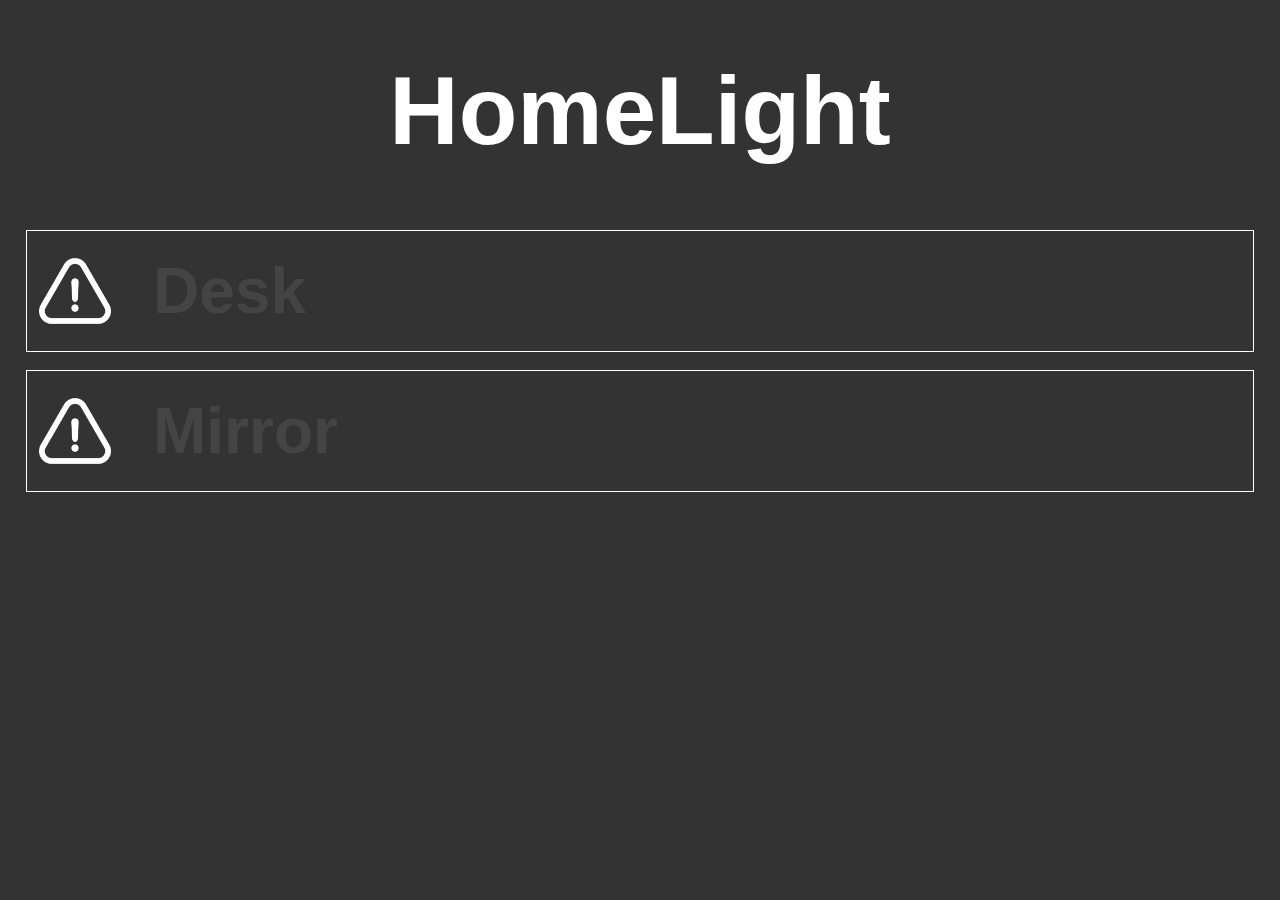
==== HomeLight_Controller/html/index.html @ 94cf220c "Moved everything to html directory" ====
<html>
    <head>
        <link rel="stylesheet" href="style-webkit.css">
    </head>
    
    <body>
        <div>
            <h1 id="title">HomeLight</h1>
        </div>
        <div id='lightsContainer'></div>
        
        
        <script src="js/utility.js"></script>
        <script src="js/script.js"></script>
    </body>
</html>
---- HomeLight_Controller/html/style-webkit.css ----
/*
 --------- MAIN STYLES ---------
 */

body{
    background-color: #333333;
    color: white;
    font-family: sans-serif;
}

#title{
    text-align: center;
    font-size: 6em;
    padding-top: 48px;
}


/*
 --------- LIGHT BOX ---------
 */

/* Overall container - estabilishing grid */
.lightBox{
    border: 1px solid white;
    margin: 18px 18px 18px 18px;
    display: -ms-grid;
    display: grid;
    -ms-grid-columns: [iconBox] 96px [titleBox] auto [colorBox] 216px [end];
    grid-template-columns: [iconBox] 96px [titleBox] auto [colorBox] 216px [end];
    -ms-grid-rows: [row1] 120px (auto)[2];
    grid-template-rows: [row1] 120px repeat(2, auto);
    justify-items: start;
}

/* Icon for each light */
.lightIcon{
    grid-column: iconBox;
    grid-row: row1;
    -ms-grid-row-align: center;
    -ms-grid-column-align: center;
    place-self: center;
    width: 72px;
}

/* Title for each light */
.lightTitle{
    font-size: 4em;
    padding: 12px;
    margin: 18px;
    -ms-grid-row-align: center;
        align-self: center;
    grid-column: titleBox;
    grid-row: row1;
}
.errorTitle{
    color: #444
}
/* Color display */
.colorBox{
    width: 192px;
    height: 96px;
    grid-column: colorBox;
    grid-row: row1;
    -ms-grid-row-align: center;
    -ms-grid-column-align: center;
    place-self: center;
    border-radius: 96px;
    border: 1px solid white;
}

/* Modular stuff */

.lightControlContainer{
    grid-column: titleBox / -1;
    -ms-grid-row-align: center;
    -ms-grid-column-align: center;
    place-self: center;
    overflow: hidden;
    width: 90%;
}

/* Container for each slider */
.sliderContainer{
    /*grid-column: titleBox / -1;
    place-self: center; */
    overflow: hidden;
    height: 96px;
    width: 90%;
}

/* Common slider styles */
.slider{
    margin-top: 36px;
    margin-bottom: 36px;
    height: 24px;
    width: 100%;
    -webkit-appearance: none;
       -moz-appearance: none;
            appearance: none;
    width: 100%; /* Full-width */
    background: #aaa; /* Grey background */
    outline: none; /* Remove outline */
    border-radius: 24px;
}
.slider::-webkit-slider-thumb {
  -webkit-appearance: none; /* Override default look */
  appearance: none;
  width: 25px; /* Set a specific slider handle width */
  height: 25px; /* Slider handle height */
  background: #fff; /* Green background */
  cursor: pointer; /* Cursor on hover */
  border-radius: 24px;
}

/* Special slider backgrounds */
.slider-hue {
  background: -webkit-gradient(linear, left top, right top, from(hsl(0,54%,51%)),color-stop(4%, hsl(14.4,54%,51%)),color-stop(8%, hsl(28.8,54%,51%)),color-stop(12%, hsl(43.2,54%,51%)),color-stop(16%, hsl(57.6,54%,51%)),color-stop(20%, hsl(72,54%,51%)),color-stop(24%, hsl(86.4,54%,51%)),color-stop(28%, hsl(100.8,54%,51%)),color-stop(32%, hsl(115.2,54%,51%)),color-stop(36%, hsl(129.6,54%,51%)),color-stop(40%, hsl(144,54%,51%)),color-stop(44%, hsl(158.4,54%,51%)),color-stop(48%, hsl(172.8,54%,51%)),color-stop(52%, hsl(187.2,54%,51%)),color-stop(56%, hsl(201.6,54%,51%)),color-stop(60%, hsl(216,54%,51%)),color-stop(64%, hsl(230.4,54%,51%)),color-stop(68%, hsl(244.8,54%,51%)),color-stop(72%, hsl(259.2,54%,51%)),color-stop(76%, hsl(273.6,54%,51%)),color-stop(80%, hsl(288,54%,51%)),color-stop(84%, hsl(302.4,54%,51%)),color-stop(88%, hsl(316.8,54%,51%)),color-stop(92%, hsl(331.2,54%,51%)),color-stop(96%, hsl(345.6,54%,51%)),to(hsl(360,54%,51%)));
  background: -o-linear-gradient(left, hsl(0,54%,51%) 0%,hsl(14.4,54%,51%) 4%,hsl(28.8,54%,51%) 8%,hsl(43.2,54%,51%) 12%,hsl(57.6,54%,51%) 16%,hsl(72,54%,51%) 20%,hsl(86.4,54%,51%) 24%,hsl(100.8,54%,51%) 28%,hsl(115.2,54%,51%) 32%,hsl(129.6,54%,51%) 36%,hsl(144,54%,51%) 40%,hsl(158.4,54%,51%) 44%,hsl(172.8,54%,51%) 48%,hsl(187.2,54%,51%) 52%,hsl(201.6,54%,51%) 56%,hsl(216,54%,51%) 60%,hsl(230.4,54%,51%) 64%,hsl(244.8,54%,51%) 68%,hsl(259.2,54%,51%) 72%,hsl(273.6,54%,51%) 76%,hsl(288,54%,51%) 80%,hsl(302.4,54%,51%) 84%,hsl(316.8,54%,51%) 88%,hsl(331.2,54%,51%) 92%,hsl(345.6,54%,51%) 96%,hsl(360,54%,51%) 100%);
  background: linear-gradient(to right, hsl(0,54%,51%) 0%,hsl(14.4,54%,51%) 4%,hsl(28.8,54%,51%) 8%,hsl(43.2,54%,51%) 12%,hsl(57.6,54%,51%) 16%,hsl(72,54%,51%) 20%,hsl(86.4,54%,51%) 24%,hsl(100.8,54%,51%) 28%,hsl(115.2,54%,51%) 32%,hsl(129.6,54%,51%) 36%,hsl(144,54%,51%) 40%,hsl(158.4,54%,51%) 44%,hsl(172.8,54%,51%) 48%,hsl(187.2,54%,51%) 52%,hsl(201.6,54%,51%) 56%,hsl(216,54%,51%) 60%,hsl(230.4,54%,51%) 64%,hsl(244.8,54%,51%) 68%,hsl(259.2,54%,51%) 72%,hsl(273.6,54%,51%) 76%,hsl(288,54%,51%) 80%,hsl(302.4,54%,51%) 84%,hsl(316.8,54%,51%) 88%,hsl(331.2,54%,51%) 92%,hsl(345.6,54%,51%) 96%,hsl(360,54%,51%) 100%);
}

.slider-white{
    background: -webkit-gradient(linear, left top, right top, from(#000000), to(#FFFFCC));
    background: -o-linear-gradient(left, #000000 0%, #FFFFCC 100%);
    background: linear-gradient(to right, #000000 0%, #FFFFCC 100%);
}



/* Row attachements */
.row2{
    -ms-grid-row: 2;
    grid-row: 2;
}

.row3{
    -ms-grid-row: 3;
    grid-row: 3;
}

.row4{
    -ms-grid-row: 4;
    grid-row: 4;
}

.row5{
    -ms-grid-row: 5;
    grid-row: 5;
}






/*
 --------- ANIMATIONS ---------
 */


/* This is the collapse and expand routine for the side panels */
.shown{
  -webkit-animation: KEYshowControl 0.3s ease-in-out 0s 1 both;
          animation: KEYshowControl 0.3s ease-in-out 0s 1 both;
}
.hidden{
  -webkit-animation: KEYhideControl 0.3s ease-in-out 0s 1 both;
          animation: KEYhideControl 0.3s ease-in-out 0s 1 both;
}
@-webkit-keyframes KEYshowControl {
  from{
    height: 0px;
  }
  to{
    height: auto;
  }
}
@keyframes KEYshowControl {
  from{
    height: 0px;
  }
  to{
    height: auto;
  }
}
@-webkit-keyframes KEYhideControl {
  from{
    height: auto;
  }
  to{
      height: 0px;
  }
}
@keyframes KEYhideControl {
  from{
    height: auto;
  }
  to{
      height: 0px;
  }
}
/*---------------------------*/
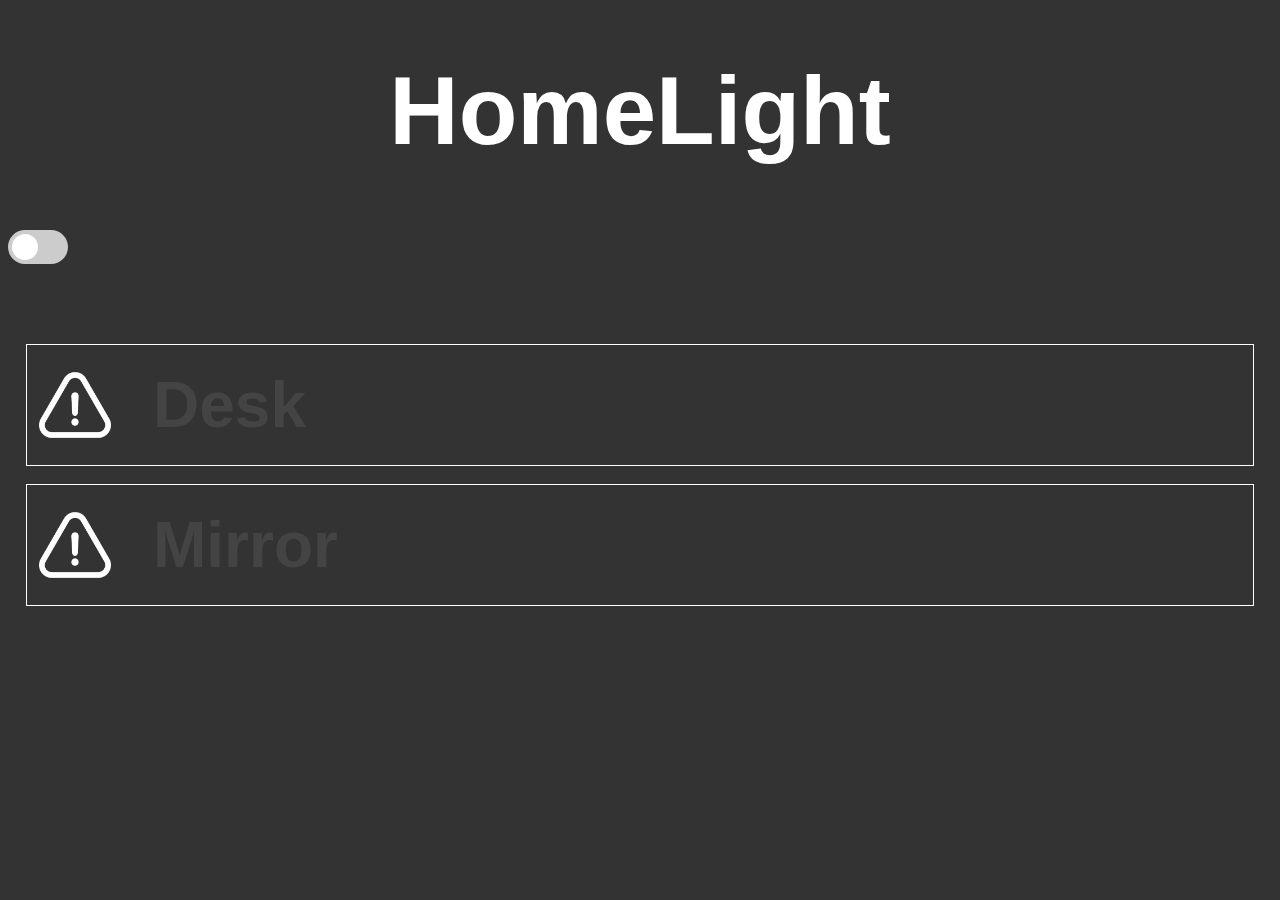
==== commit e103c513: "omg I don't even know. Stuff added." ====
--- a/HomeLight_Controller/html/index.html
+++ b/HomeLight_Controller/html/index.html
@@ -7,6 +7,13 @@
         <div>
             <h1 id="title">HomeLight</h1>
         </div>
+        <div style='width: 192px; height: 96px;'>
+            <!-- Rounded switch -->
+            <label class="toggle-switch">
+              <input type="checkbox" id='mainButton'>
+              <span class="toggle-slider round"></span>
+            </label>
+        </div>
         <div id='lightsContainer'></div>
         
         
--- a/HomeLight_Controller/html/style-webkit.css
+++ b/HomeLight_Controller/html/style-webkit.css
@@ -200,3 +200,69 @@
   }
 }
 /*---------------------------*/
+
+
+
+
+/* The switch - the box around the slider */
+.toggle-switch {
+  position: relative;
+  display: inline-block;
+  width: 60px;
+  height: 34px;
+}
+
+/* Hide default HTML checkbox */
+.toggle-switch input {
+  opacity: 0;
+  width: 0;
+  height: 0;
+}
+
+/* The slider */
+.toggle-slider {
+  position: absolute;
+  cursor: pointer;
+  top: 0;
+  left: 0;
+  right: 0;
+  bottom: 0;
+  background-color: #ccc;
+  -webkit-transition: .4s;
+  transition: .4s;
+}
+
+.toggle-slider:before {
+  position: absolute;
+  content: "";
+  height: 26px;
+  width: 26px;
+  left: 4px;
+  bottom: 4px;
+  background-color: white;
+  -webkit-transition: .4s;
+  transition: .4s;
+}
+
+input:checked + .toggle-slider {
+  background-color: #2196F3;
+}
+
+input:focus + .toggle-slider {
+  box-shadow: 0 0 1px #2196F3;
+}
+
+input:checked + .toggle-slider:before {
+  -webkit-transform: translateX(26px);
+  -ms-transform: translateX(26px);
+  transform: translateX(26px);
+}
+
+/* Rounded sliders */
+.toggle-slider.round {
+  border-radius: 34px;
+}
+
+.toggle-slider.round:before {
+  border-radius: 50%;
+}
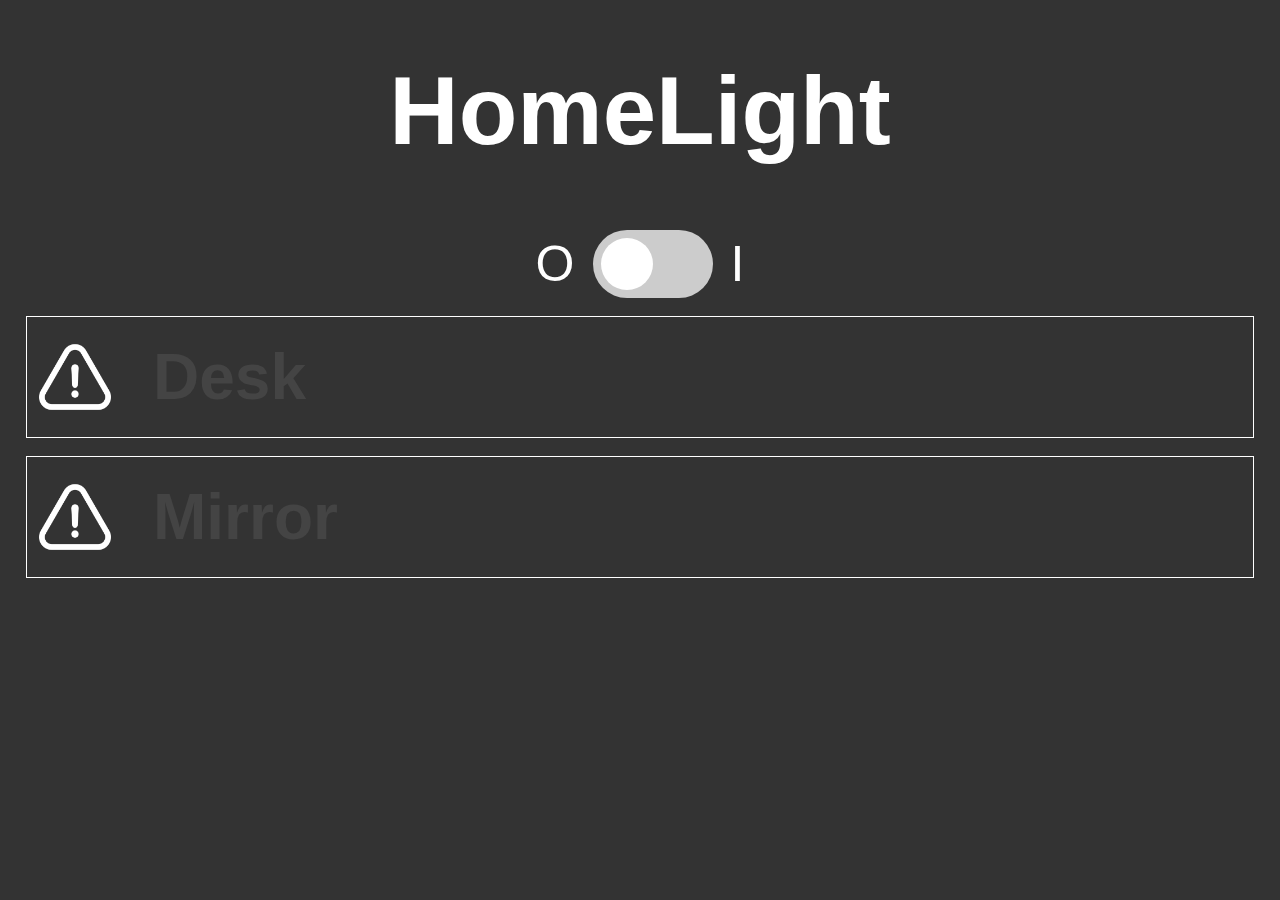
==== commit 2cff8b17: "Adjusted main button style" ====
--- a/HomeLight_Controller/html/index.html
+++ b/HomeLight_Controller/html/index.html
@@ -7,15 +7,16 @@
         <div>
             <h1 id="title">HomeLight</h1>
         </div>
-        <div style='width: 192px; height: 96px;'>
+        <div id='mainButtonContainer' class='hidden'>
+            <p class="buttonLabel">O</p>
             <!-- Rounded switch -->
-            <label class="toggle-switch">
-              <input type="checkbox" id='mainButton'>
-              <span class="toggle-slider round"></span>
-            </label>
+                <label class="toggle-switch">
+                  <input type="checkbox" id='mainButton'>
+                  <span class="toggle-slider round"></span>
+                </label>
+            <p class="buttonLabel">I</p>
         </div>
         <div id='lightsContainer'></div>
-        
         
         <script src="js/utility.js"></script>
         <script src="js/script.js"></script>
--- a/HomeLight_Controller/html/style-webkit.css
+++ b/HomeLight_Controller/html/style-webkit.css
@@ -105,8 +105,8 @@
 .slider::-webkit-slider-thumb {
   -webkit-appearance: none; /* Override default look */
   appearance: none;
-  width: 25px; /* Set a specific slider handle width */
-  height: 25px; /* Slider handle height */
+  width: 75px; /* Set a specific slider handle width */
+  height: 75px; /* Slider handle height */
   background: #fff; /* Green background */
   cursor: pointer; /* Cursor on hover */
   border-radius: 24px;
@@ -150,7 +150,9 @@
 
 
 
-
+.hidden{
+    display: none;
+}
 
 
 /*
@@ -159,11 +161,11 @@
 
 
 /* This is the collapse and expand routine for the side panels */
-.shown{
+.visibleControl{
   -webkit-animation: KEYshowControl 0.3s ease-in-out 0s 1 both;
           animation: KEYshowControl 0.3s ease-in-out 0s 1 both;
 }
-.hidden{
+.hiddenControl{
   -webkit-animation: KEYhideControl 0.3s ease-in-out 0s 1 both;
           animation: KEYhideControl 0.3s ease-in-out 0s 1 both;
 }
@@ -208,8 +210,8 @@
 .toggle-switch {
   position: relative;
   display: inline-block;
-  width: 60px;
-  height: 34px;
+  width: 120px;
+  height: 68px;
 }
 
 /* Hide default HTML checkbox */
@@ -235,10 +237,10 @@
 .toggle-slider:before {
   position: absolute;
   content: "";
-  height: 26px;
-  width: 26px;
-  left: 4px;
-  bottom: 4px;
+  height: 52px;
+  width: 52px;
+  left: 8px;
+  bottom: 8px;
   background-color: white;
   -webkit-transition: .4s;
   transition: .4s;
@@ -253,9 +255,9 @@
 }
 
 input:checked + .toggle-slider:before {
-  -webkit-transform: translateX(26px);
-  -ms-transform: translateX(26px);
-  transform: translateX(26px);
+  -webkit-transform: translateX(52px);
+  -ms-transform: translateX(52px);
+  transform: translateX(52px);
 }
 
 /* Rounded sliders */
@@ -266,3 +268,21 @@
 .toggle-slider.round:before {
   border-radius: 50%;
 }
+
+.toggle-switch{
+    display: table-cell;
+    vertical-align: middle;
+}
+
+.buttonLabel{
+    display: table-cell;
+    vertical-align: middle;
+    font-size: 50px;
+    padding-left: 18px;
+    padding-right: 18px;
+}
+
+#mainButtonContainer{
+    display: table;
+    margin: auto;
+}
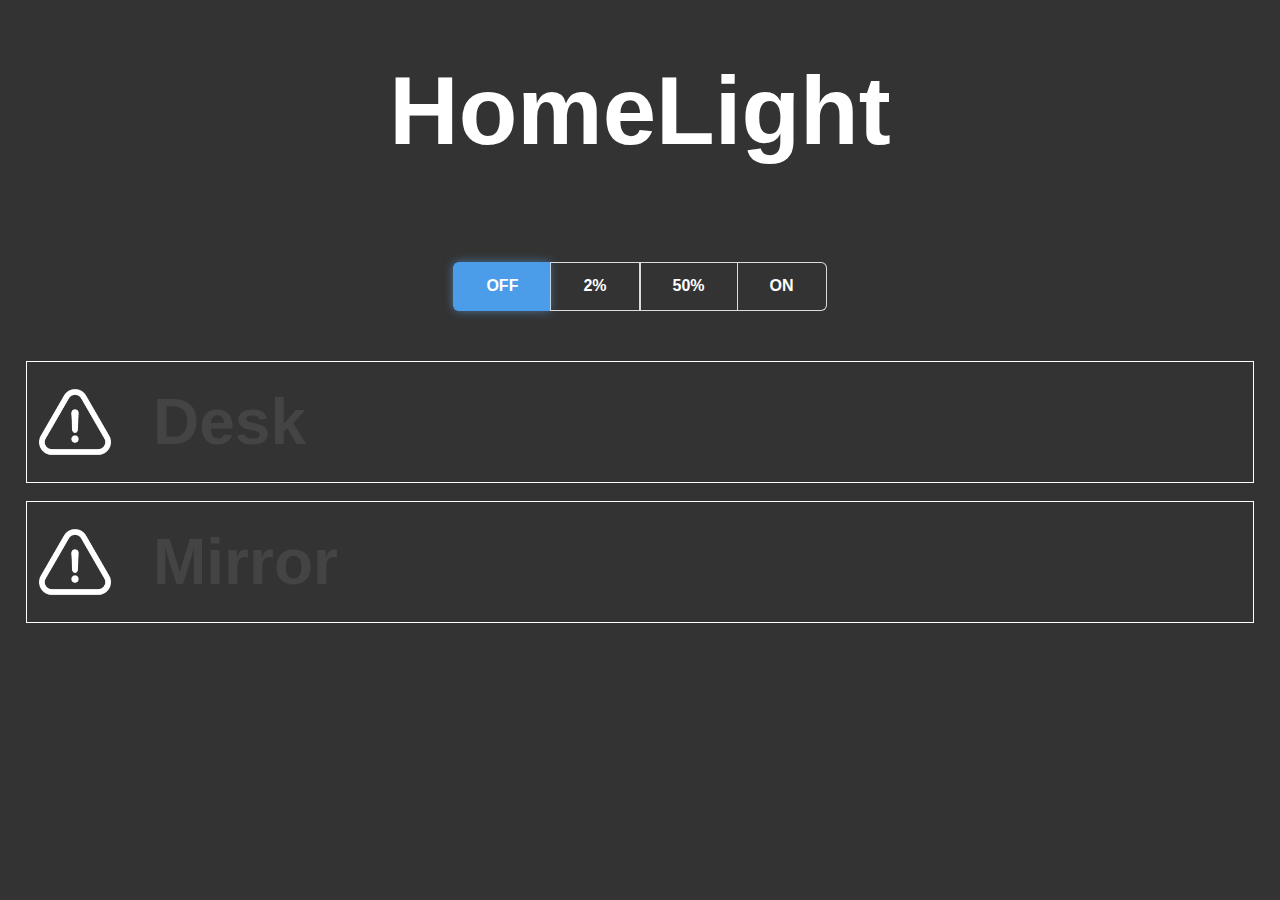
==== commit ab0743d9: "replaced main button with radio toggles" ====
--- a/HomeLight_Controller/html/index.html
+++ b/HomeLight_Controller/html/index.html
@@ -7,15 +7,18 @@
         <div>
             <h1 id="title">HomeLight</h1>
         </div>
-        <div id='mainButtonContainer' class='hidden'>
-            <p class="buttonLabel">O</p>
-            <!-- Rounded switch -->
-                <label class="toggle-switch">
-                  <input type="checkbox" id='mainButton'>
-                  <span class="toggle-slider round"></span>
-                </label>
-            <p class="buttonLabel">I</p>
-        </div>
+        <fieldset id='mainButtonContainer' class='hidden'>
+            <div class="toggle" style="margin: auto;">
+                <input type="radio" name="toggle" value="0" id="toggleOff" onclick="mainButtonClicked(this)" checked="true"/>
+                <label for="toggleOff">OFF</label>
+                <input type="radio" name="toggle" value="2" id="toggle2per" onclick="mainButtonClicked(this)"/>
+                <label for="toggle2per">2%</label>
+                <input type="radio" name="toggle" value="50" id="toggle50per" onclick="mainButtonClicked(this)"/>
+                <label for="toggle50per">50%</label>
+                <input type="radio" name="toggle" value="255" id="toggleOn" onclick="mainButtonClicked(this)"/>
+                <label for="toggleOn">ON</label>
+            </div>
+        </fieldset>
         <div id='lightsContainer'></div>
         
         <script src="js/utility.js"></script>
--- a/HomeLight_Controller/html/style-webkit.css
+++ b/HomeLight_Controller/html/style-webkit.css
@@ -286,3 +286,82 @@
     display: table;
     margin: auto;
 }
+
+
+
+
+/* -- RADIOBUTTON STYLES -- */
+
+fieldset {
+  margin: 0;
+  padding: 2rem;
+  box-sizing: border-box;
+  display: block;
+  border: none;
+  min-width: 0;
+}
+body:not(:-moz-handler-blocked) fieldset {
+  display: table-cell;
+}
+
+/* TOGGLE STYLING */
+.toggle {
+  margin: 0 0 1.5rem;
+  box-sizing: border-box;
+  font-size: 0;
+  display: flex;
+  flex-flow: row nowrap;
+  justify-content: center;
+  align-items: stretch;
+}
+.toggle input {
+  width: 0;
+  height: 0;
+  position: absolute;
+  left: -9999px;
+}
+.toggle input + label {
+  margin: 0;
+  padding: 0.75rem 2rem;
+  box-sizing: border-box;
+  position: relative;
+  display: inline-block;
+  border: solid 1px #DDD;
+  font-size: 1rem;
+  line-height: 140%;
+  font-weight: 600;
+  text-align: center;
+  box-shadow: 0 0 0 rgba(255, 255, 255, 0);
+  transition: border-color 0.15s ease-out, color 0.25s ease-out, background-color 0.15s ease-out, box-shadow 0.15s ease-out;
+  /* ADD THESE PROPERTIES TO SWITCH FROM AUTO WIDTH TO FULL WIDTH */
+  /*flex: 0 0 50%; display: flex; justify-content: center; align-items: center;*/
+  /* ----- */
+}
+.toggle input + label:first-of-type {
+  border-radius: 6px 0 0 6px;
+  border-right: none;
+}
+.toggle input + label:last-of-type {
+  border-radius: 0 6px 6px 0;
+  border-left: none;
+}
+.toggle input:checked + label {
+  background-color: #4B9DEA;
+  color: #FFF;
+  box-shadow: 0 0 10px rgba(102, 179, 251, 0.5);
+  border-color: #4B9DEA;
+  z-index: 1;
+}
+.toggle input:focus + label {
+  outline: dotted 1px #CCC;
+  outline-offset: 0.45rem;
+}
+@media (max-width: 800px) {
+  .toggle input + label {
+    padding: 0.75rem 0.25rem;
+    flex: 0 0 50%;
+    display: flex;
+    justify-content: center;
+    align-items: center;
+  }
+}
